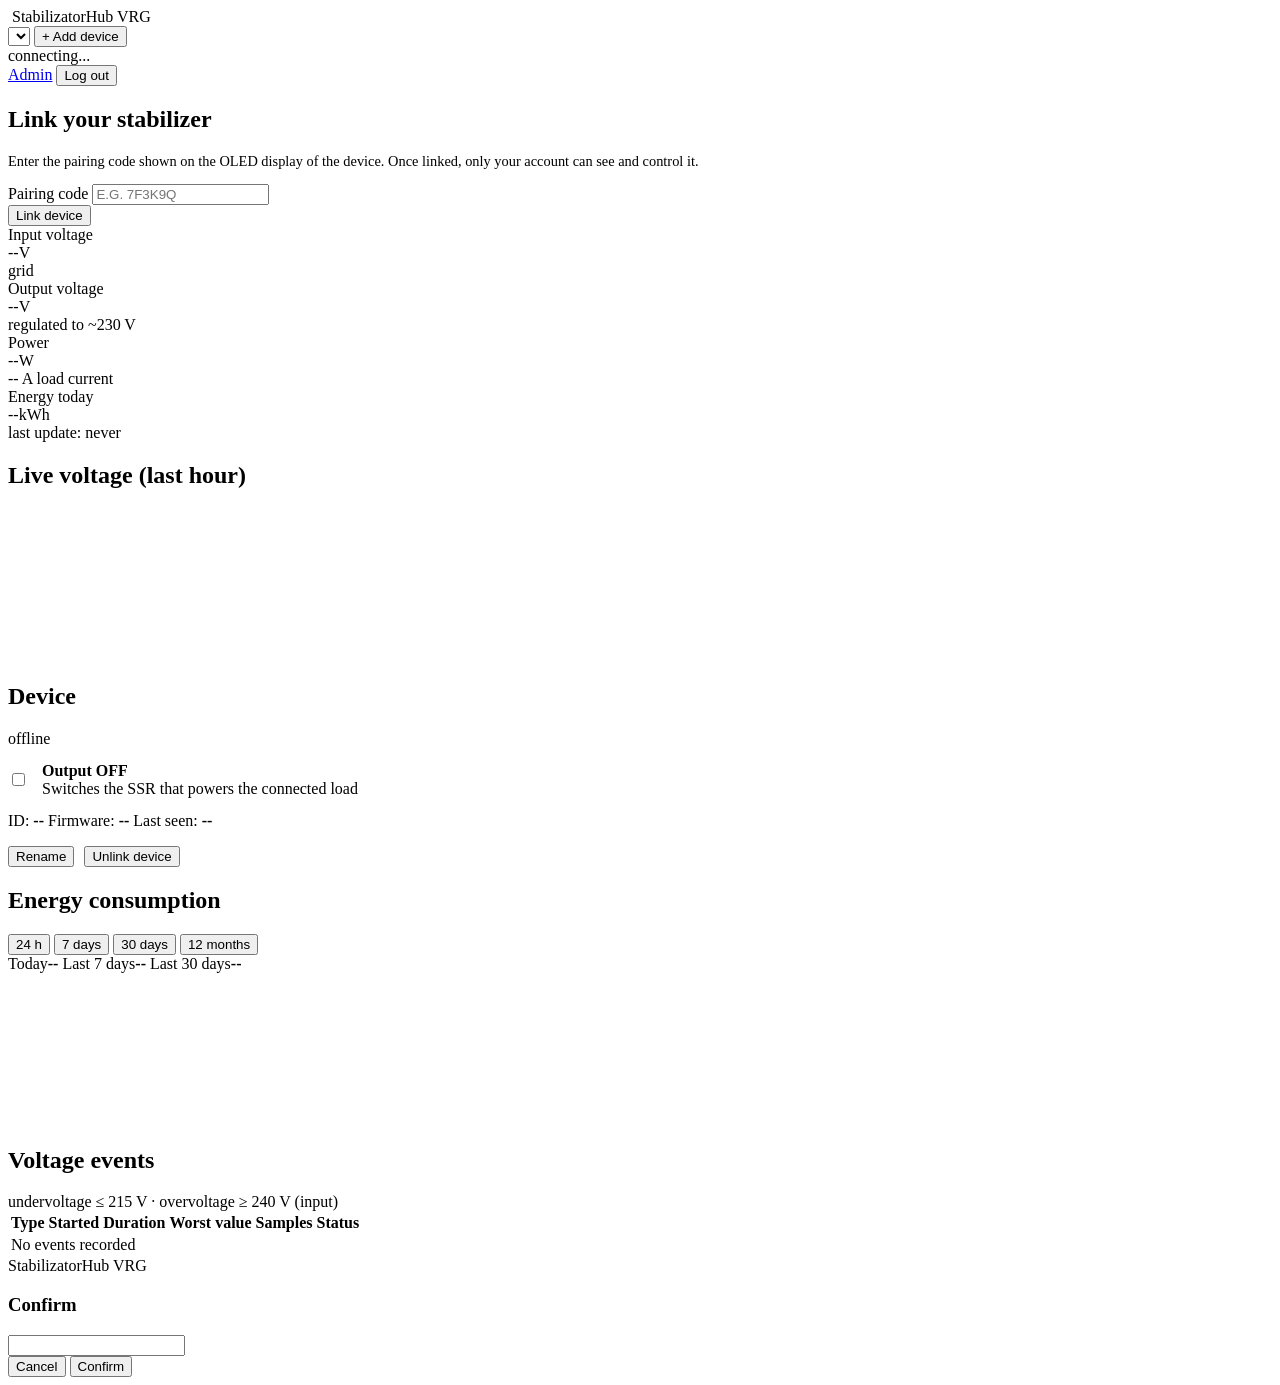
==== src/StabilizatorHub.Web/wwwroot/index.html @ 1f5d436c "Initial release: StabilizatorHubVRG - IoT voltage stabilizer monitoring platform Full-stack applicat" ====
<!DOCTYPE html>
<html lang="en">
<head>
  <meta charset="UTF-8" />
  <meta name="viewport" content="width=device-width, initial-scale=1.0" />
  <title>Dashboard - StabilizatorHub VRG</title>
  <link rel="icon" href="/assets/logo.svg" type="image/svg+xml" />
  <link rel="stylesheet" href="/css/style.css" />
</head>
<body>
  <header class="topbar">
    <div class="brand">
      <img class="logo" src="/assets/logo.svg" alt="" />
      <span>StabilizatorHub VRG</span>
    </div>

    <select id="device-select" class="device-select hidden" title="Select device"></select>
    <button id="btn-add-device" class="btn small" type="button" title="Claim another device">+ Add device</button>

    <div class="spacer"></div>

    <div id="conn" class="conn" data-state="offline" title="Real-time connection status">
      <span class="dot"></span><span id="conn-text">connecting...</span>
    </div>
    <a id="admin-link" class="btn small hidden" href="/admin.html">Admin</a>
    <span class="user-email" id="user-email"></span>
    <button id="btn-logout" class="btn small" type="button">Log out</button>
  </header>

  <main class="page">

    <!-- Empty state: no claimed device yet -->
    <section id="empty-state" class="card hidden">
      <h2>Link your stabilizer</h2>
      <p class="hint" style="font-size:0.9rem">
        Enter the pairing code shown on the OLED display of the device.
        Once linked, only your account can see and control it.
      </p>
      <form id="claim-form-empty" style="max-width:340px; margin-top:12px">
        <div class="field">
          <label for="claim-code-empty">Pairing code</label>
          <input id="claim-code-empty" minlength="4" maxlength="16" required
                 placeholder="e.g. 7F3K9Q" autocomplete="off" spellcheck="false"
                 style="text-transform:uppercase" />
        </div>
        <button class="btn primary" type="submit">Link device</button>
      </form>
    </section>

    <!-- Dashboard -->
    <div id="dashboard" class="hidden">

      <!-- Live stats -->
      <section class="grid stats">
        <div class="card stat">
          <div class="label">Input voltage</div>
          <div class="value"><span id="stat-vin">--</span><span class="unit">V</span></div>
          <div class="sub"><span id="vin-flag" class="pill neutral">grid</span></div>
        </div>
        <div class="card stat">
          <div class="label">Output voltage</div>
          <div class="value"><span id="stat-vout">--</span><span class="unit">V</span></div>
          <div class="sub">regulated to ~230 V</div>
        </div>
        <div class="card stat">
          <div class="label">Power</div>
          <div class="value"><span id="stat-power">--</span><span class="unit">W</span></div>
          <div class="sub"><span id="stat-current">--</span> A load current</div>
        </div>
        <div class="card stat">
          <div class="label">Energy today</div>
          <div class="value"><span id="stat-today">--</span><span class="unit">kWh</span></div>
          <div class="sub">last update: <span id="last-update">never</span></div>
        </div>
      </section>

      <!-- Device control + live chart -->
      <section class="grid two" style="margin-top:16px">
        <div class="card">
          <div class="card-head">
            <h2>Live voltage (last hour)</h2>
          </div>
          <div class="chart-box"><canvas id="live-chart"></canvas></div>
        </div>

        <div class="card">
          <div class="card-head">
            <h2 id="device-name">Device</h2>
            <span id="device-online" class="pill offline">offline</span>
          </div>

          <div style="display:flex; align-items:center; gap:14px; margin:14px 0">
            <label class="switch" title="Output relay">
              <input type="checkbox" id="relay-switch" />
              <span class="slider"></span>
            </label>
            <div>
              <div style="font-weight:600" id="relay-label">Output OFF</div>
              <div class="hint" style="margin:0">Switches the SSR that powers the connected load</div>
            </div>
          </div>

          <div class="device-meta">
            <span>ID: <b id="device-id">--</b></span>
            <span>Firmware: <b id="device-fw">--</b></span>
            <span>Last seen: <b id="device-last-seen">--</b></span>
          </div>

          <div style="display:flex; gap:10px; margin-top:16px">
            <button id="btn-rename" class="btn small" type="button">Rename</button>
            <button id="btn-release" class="btn small danger" type="button">Unlink device</button>
          </div>
        </div>
      </section>

      <!-- Consumption -->
      <section class="card" style="margin-top:16px">
        <div class="card-head">
          <h2>Energy consumption</h2>
          <div class="tabs" id="range-tabs">
            <button data-range="day" class="active" type="button">24 h</button>
            <button data-range="week" type="button">7 days</button>
            <button data-range="month" type="button">30 days</button>
            <button data-range="year" type="button">12 months</button>
          </div>
        </div>
        <div class="summary-chips">
          <span class="chip">Today<b id="sum-today">--</b></span>
          <span class="chip">Last 7 days<b id="sum-week">--</b></span>
          <span class="chip">Last 30 days<b id="sum-month">--</b></span>
        </div>
        <div class="chart-box"><canvas id="history-chart"></canvas></div>
      </section>

      <!-- Voltage events -->
      <section class="card" style="margin-top:16px">
        <div class="card-head">
          <h2>Voltage events</h2>
          <span class="hint" style="margin:0">undervoltage &le; 215 V &middot; overvoltage &ge; 240 V (input)</span>
        </div>
        <div class="table-wrap">
          <table>
            <thead>
              <tr>
                <th>Type</th><th>Started</th><th>Duration</th><th>Worst value</th><th>Samples</th><th>Status</th>
              </tr>
            </thead>
            <tbody id="events-body">
              <tr><td colspan="6" class="empty-row">No events recorded</td></tr>
            </tbody>
          </table>
        </div>
      </section>

      <div class="footer">StabilizatorHub VRG <span id="app-version"></span></div>
    </div>
  </main>

  <!-- Confirm modal (shared) -->
  <div class="modal-backdrop" id="modal">
    <div class="modal" role="dialog" aria-modal="true">
      <h3 id="modal-title">Confirm</h3>
      <p id="modal-text"></p>
      <div id="modal-input-wrap" class="field hidden">
        <input id="modal-input" maxlength="60" />
      </div>
      <div class="modal-actions">
        <button class="btn" id="modal-cancel" type="button">Cancel</button>
        <button class="btn primary" id="modal-confirm" type="button">Confirm</button>
      </div>
    </div>
  </div>

  <div class="toasts" id="toasts"></div>

  <script src="/lib/signalr.min.js"></script>
  <script src="/lib/chart.umd.min.js"></script>
  <script type="module" src="/js/app.js"></script>
</body>
</html>
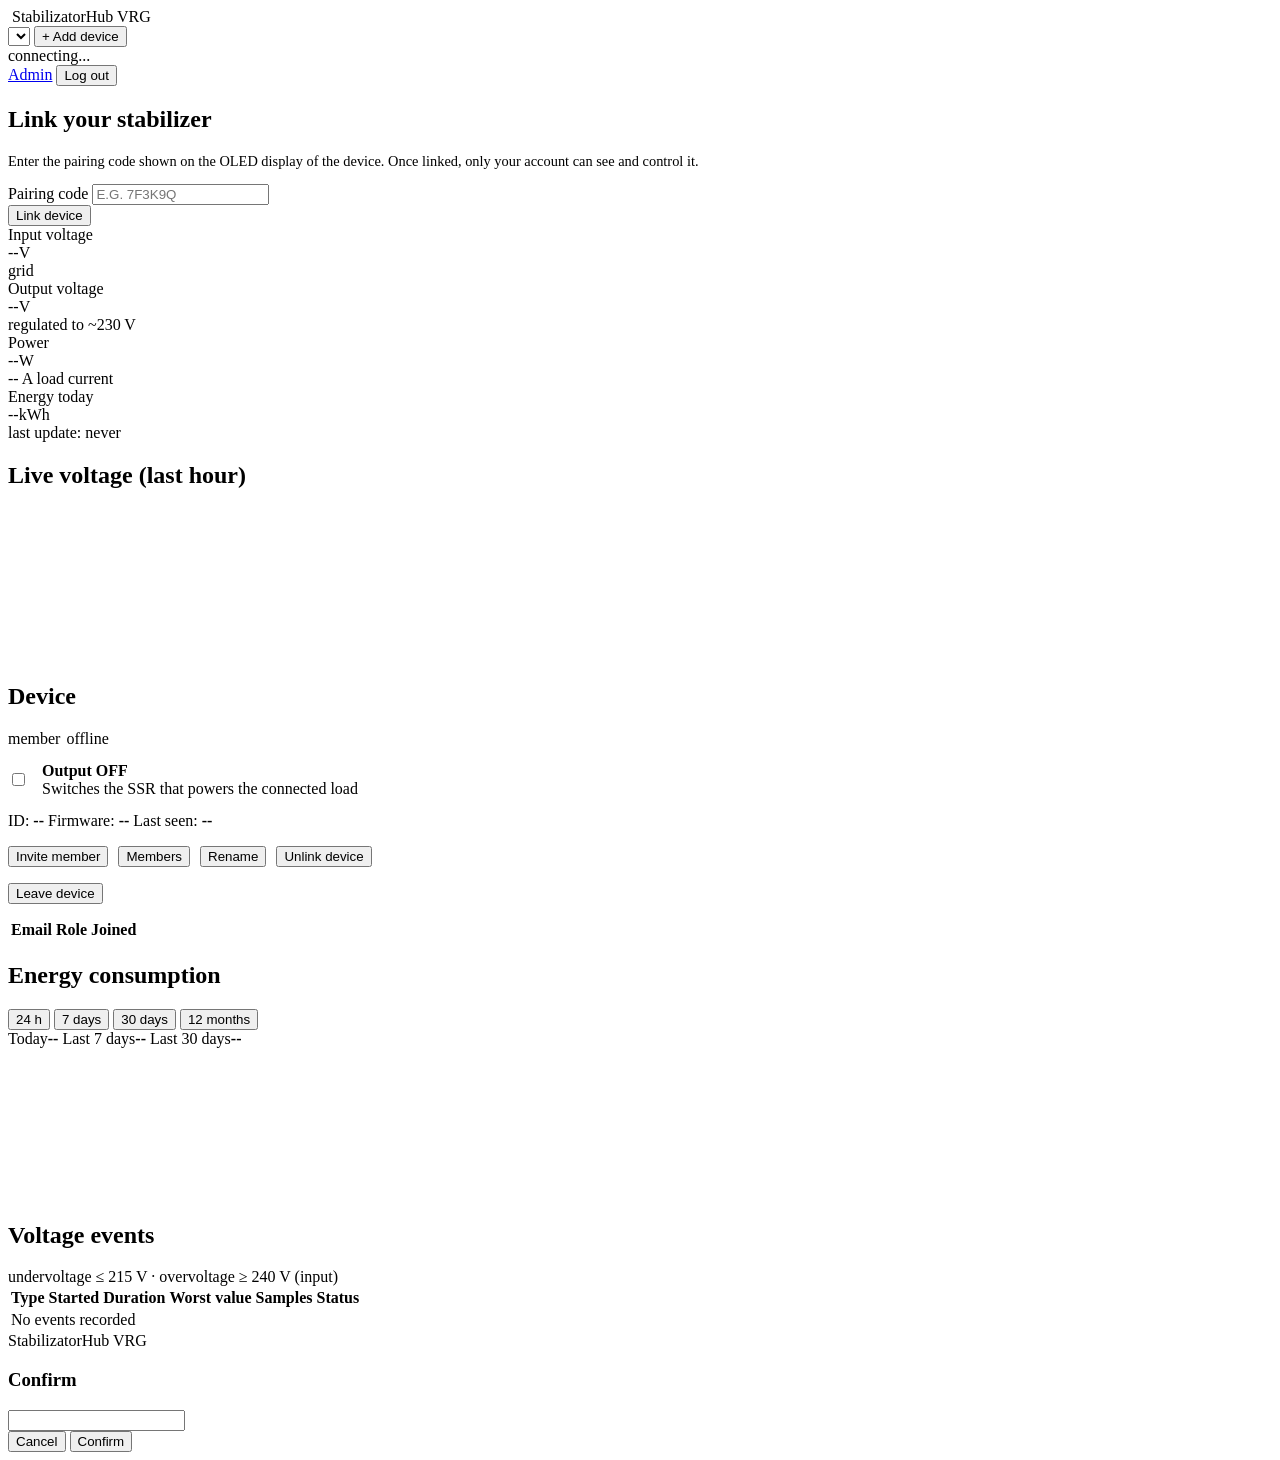
==== commit a7b67a1c: "Add multi-user device access: household memberships and invite codes - DeviceMembership (Owner/Membe" ====
--- a/src/StabilizatorHub.Web/wwwroot/index.html
+++ b/src/StabilizatorHub.Web/wwwroot/index.html
@@ -86,7 +86,10 @@
         <div class="card">
           <div class="card-head">
             <h2 id="device-name">Device</h2>
-            <span id="device-online" class="pill offline">offline</span>
+            <span style="display:inline-flex; gap:6px">
+              <span id="device-role" class="pill neutral">member</span>
+              <span id="device-online" class="pill offline">offline</span>
+            </span>
           </div>
 
           <div style="display:flex; align-items:center; gap:14px; margin:14px 0">
@@ -106,9 +109,23 @@
             <span>Last seen: <b id="device-last-seen">--</b></span>
           </div>
 
-          <div style="display:flex; gap:10px; margin-top:16px">
+          <div id="owner-actions" style="display:flex; flex-wrap:wrap; gap:10px; margin-top:16px">
+            <button id="btn-invite" class="btn small" type="button" title="Generate a code so household members can join">Invite member</button>
+            <button id="btn-members" class="btn small" type="button">Members</button>
             <button id="btn-rename" class="btn small" type="button">Rename</button>
             <button id="btn-release" class="btn small danger" type="button">Unlink device</button>
+          </div>
+          <div id="member-actions" class="hidden" style="margin-top:16px">
+            <button id="btn-leave" class="btn small danger" type="button">Leave device</button>
+          </div>
+
+          <div id="members-area" class="hidden" style="margin-top:14px">
+            <div class="table-wrap">
+              <table>
+                <thead><tr><th>Email</th><th>Role</th><th>Joined</th><th></th></tr></thead>
+                <tbody id="members-body"></tbody>
+              </table>
+            </div>
           </div>
         </div>
       </section>
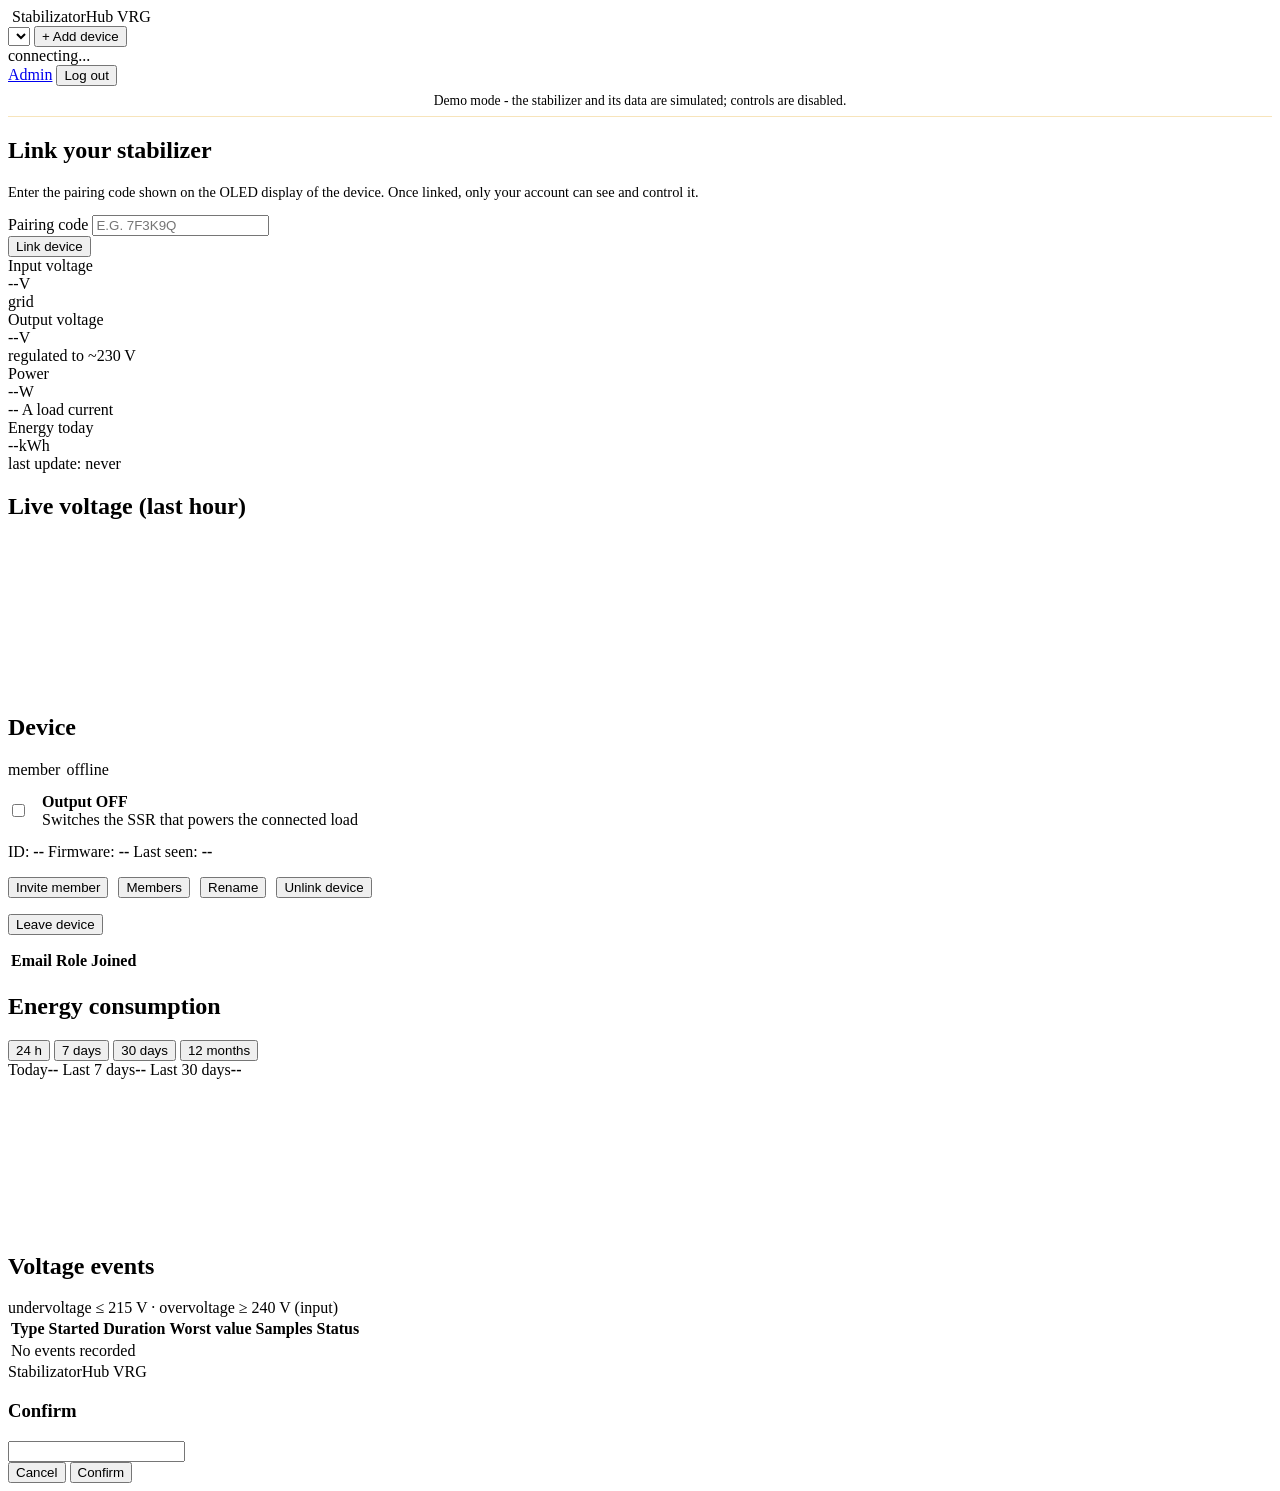
==== commit 78acb6c1: "Add read-only demo mode with a simulated stabilizer - 'View live demo' button on the login page ente" ====
--- a/src/StabilizatorHub.Web/wwwroot/index.html
+++ b/src/StabilizatorHub.Web/wwwroot/index.html
@@ -27,6 +27,11 @@
     <button id="btn-logout" class="btn small" type="button">Log out</button>
   </header>
 
+  <div id="demo-banner" class="hidden"
+       style="background:var(--warn-soft); border-bottom:1px solid rgba(232,178,62,.35); color:var(--warn); text-align:center; padding:7px 12px; font-size:0.85rem">
+    Demo mode - the stabilizer and its data are simulated; controls are disabled.
+  </div>
+
   <main class="page">
 
     <!-- Empty state: no claimed device yet -->
